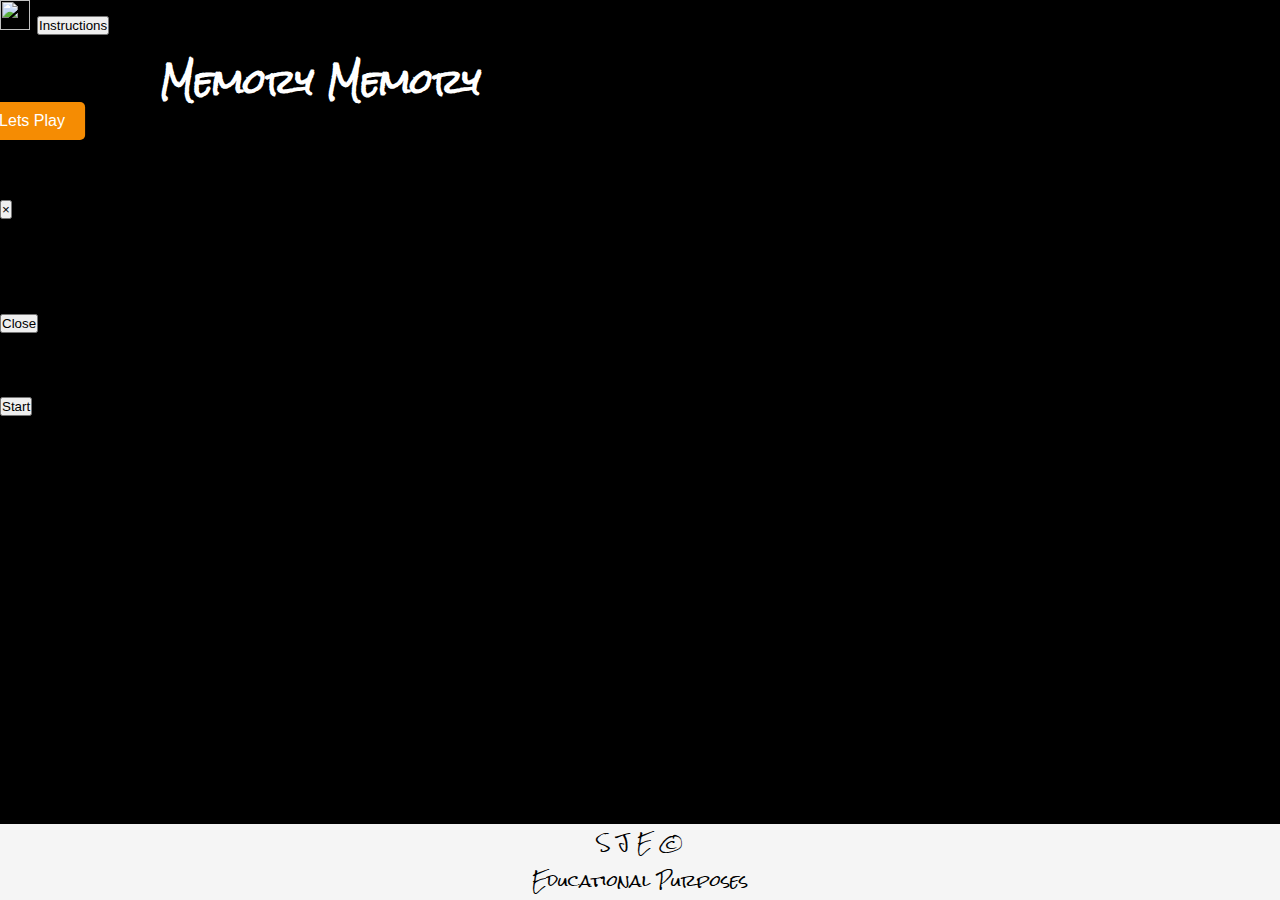
==== index.html @ ae5dddb4 "Updates to JS and HTML" ====
<!DOCTYPE html>
<html lang="en">
<head>
<!-- Sets the character set to be used when displaying characters on this page -->
<meta charset="utf-8">
<!-- meta viewport declaration -->
<meta name="viewport" content="width=device-width, initial-scale=1, shrink-to-fit=no">
<meta http-equiv="X-UA-Compatible" content="ie=edge"/>
<title>Memory Memory Game</title>
<!-- meta description giving a summary of the page -->
<meta name="description" content="game, memory game, concentration, puzzle, help me think, remember, games, gammer" />
<!-- Styles applied to elements on this page -->
<link rel="stylesheet" href="https://stackpath.bootstrapcdn.com/bootstrap/4.1.3/css/bootstrap.min.css" integrity="sha384-MCw98/SFnGE8fJT3GXwEOngsV7Zt27NXFoaoApmYm81iuXoPkFOJwJ8ERdknLPMO" crossorigin="anonymous">
<link rel="stylesheet" type="text/css" media="screen" href="assets/css/style.css" />
</head>
 <body>
    <!--Header and Navigation--> 
<header>
<nav class="navbar navbar-light bg-light">
  <a class="navbar-brand">
    <img src="assets/img/design.png" width="30" height="30" class="d-inline-block align-top" alt="">
  
  </a>
     <!-- Button trigger modal -->
  <button type="button" class="btn btn-primary" data-toggle="modal" data-target="#exampleModalCenter">
  Instructions
</button>
</nav>
    
</header>
  <!-- Maing Image and Lets Play Button -->
  <div id="welcome" class="panel">
<div class="container">
    <h1 class="display-2">Memory Memory</h1>
  <img src="assets/img/design.png" alt="Man with Brain Icon" class="img-fluid rounded mx-auto d-block" alt="Responsive image">
    <button class="button" id="okButton">Lets Play</button>
</div>
</div>

<!-- Modal Game Instructions Code from Bootstrap-->
<div class="modal fade" id="exampleModalCenter" tabindex="-1" role="dialog" aria-labelledby="exampleModalCenterTitle" aria-hidden="true">
  <div class="modal-dialog modal-dialog-centered" role="document">
    <div class="modal-content">
      <div class="modal-header">
        <h5 class="modal-title" id="exampleModalLongTitle">Memory Memory Instructions</h5>
        <button type="button" class="close" data-dismiss="modal" aria-label="Close">
          <span aria-hidden="true">&times;</span>
        </button>
      </div>
      <div class="modal-body">
      Its a very simple game! <br>  Match the cards and beat the clock! 
      </div>
      <div class="modal-footer">
        <button type="button" class="btn btn-secondary" data-dismiss="modal">Close</button>
      </div>
    </div>
  </div>
</div>

<!--Memory Game Board Cards-->
<div id="game-board" class="panel" hidden>
<section class='memory-game'>
	<div class='memory-card' data-id='black'>
		<img class='front-face' src="assets/img/black-dot.png" alt="White Card with Black Dot">
		<img class='back-face'  src="assets/img/back.png" alt="Blue Card">
	</div>
	<div class='memory-card' data-id='black'>
		<img class='front-face' src="assets/img/black-dot.png" alt="White Card with Black Dot">
		<img class='back-face'  src="assets/img/back.png" alt="Blue Card">
	</div>
	<div class='memory-card' data-framework='aqua'>
		<img class='front-face' src="assets/img/aqua-dot.png" alt="White Card with Aqua Dot">
		<img class='back-face'  src="assets/img/back.png" alt="Blue Card">
	</div>
	<div class='memory-card' data-id='aqua'>
		<img class='front-face' src="assets/img/aqua-dot.png" alt="White Card with Aqua Dot">
		<img class='back-face'  src="assets/img/back.png" alt="Blue Card">
	</div>
	<div class='memory-card' data-id='blue'>
		<img class='front-face' src="assets/img/blue-dot.png" alt="White Card with Blue Dot">
		<img class='back-face'  src="assets/img/back.png" alt="Blue Card">
	</div>
	<div class='memory-card' data-id='blue'>
		<img class='front-face' src="assets/img/blue-dot.png" alt="White Card with Blue Dot">
		<img class='back-face'  src="assets/img/back.png" alt="Blue Card">
	</div>
	<div class='memory-card' data-id='green'>
		<img class='front-face' src="assets/img/green-dot.png" alt="White Card with Green Dot">
		<img class='back-face'  src="assets/img/back.png" alt="Blue Card">
	</div>
	<div class='memory-card' data-id='green'>
		<img class='front-face' src="assets/img/green-dot.png" alt="White Card with Green Dot">
		<img class='back-face'  src="assets/img/back.png" alt="Blue Card">
	</div>
    <div class='memory-card' data-id='orange'>
		<img class='front-face' src="assets/img/orange-dot.png" alt="White Card with Orange Dot">
		<img class='back-face'  src="assets/img/back.png" alt="Blue Card">
	</div>
	<div class='memory-card' data-id='orange'>
		<img class='front-face' src="assets/img/orange-dot.png" alt="White Card with Orange Dot">
		<img class='back-face'  src="assets/img/back.png" alt="Blue Card">
	</div>
	<div class='memory-card' data-id='pink'>
		<img class='front-face' src="assets/img/pink-dot.png" alt="White Card with Pink Dot">
		<img class='back-face'  src="assets/img/back.png" alt="Blue Card">
	</div>
	<div class='memory-card' data-id='pink'>
		<img class='front-face' src="assets/img/pink-dot.png" alt="White Card with Pink Dot">
		<img class='back-face'  src="assets/img/back.png" alt="Blue Card">
	</div>
	<div class='memory-card' data-id='purple'>
		<img class='front-face' src="assets/img/purple-dot.png" alt="White Card with Purple Dot">
		<img class='back-face'  src="assets/img/back.png" alt="Blue Card">
	</div>
	<div class='memory-card' data-id='purple'>
		<img class='front-face' src="assets/img/purple-dot.png" alt="White Card with Purple Dot">
		<img class='back-face'  src="assets/img/back.png" alt="Blue Card">
	</div>
	<div class='memory-card' data-id='red'>
		<img class='front-face' src="assets/img/red-dot.png" alt="White Card with Red Dot">
		<img class='back-face'  src="assets/img/back.png" alt="Blue Card">
	</div>
	<div class='memory-card' data-id='red'>
		<img class='front-face' src="assets/img/red-dot.png" alt="White Card with Red Dot">
		<img class='back-face'  src="assets/img/back.png" alt="Blue Card">
    </div>
    </div>
    <!--Score Board-->
</section>
<div id='box'>
   <div id="countDown">
       <h3>Seconds left: <span id="time-left">60</span></h3>
       <button id="start-button">Start</button>
   </div>
 </div>
<!--Footer-->
<div class="footer">
  <p>S J E &copy; <br> Educational Purposes</p>
</div>
<!--Links to Scripts internal and external-->
<script src="assets/scripts/scripts.js"></script>
<script src="https://code.jquery.com/jquery-3.2.1.slim.min.js" integrity="sha384-KJ3o2DKtIkvYIK3UENzmM7KCkRr/rE9/Qpg6aAZGJwFDMVNA/GpGFF93hXpG5KkN" crossorigin="anonymous"></script>
<script src="https://cdnjs.cloudflare.com/ajax/libs/popper.js/1.12.9/umd/popper.min.js" integrity="sha384-ApNbgh9B+Y1QKtv3Rn7W3mgPxhU9K/ScQsAP7hUibX39j7fakFPskvXusvfa0b4Q" crossorigin="anonymous"></script>
<script src="https://maxcdn.bootstrapcdn.com/bootstrap/4.0.0/js/bootstrap.min.js" integrity="sha384-JZR6Spejh4U02d8jOt6vLEHfe/JQGiRRSQQxSfFWpi1MquVdAyjUar5+76PVCmYl" crossorigin="anonymous"></script>
</body>
</html>
---- assets/css/style.css ----
@import url('https://fonts.googleapis.com/css2?family=Rock+Salt&display=swap');

/* reset applied */
* {
  padding: 0;
  margin: 0;
  box-sizing: border-box;
}
/* reset */
body {
  height: 100vh;
  display: block;
  background: black;
  font-family: 'Rock Salt', cursive;
}

.display-2 {
    color: white;
    text-align: center;
}
/* Container needed to position the button. Adjust the width as needed */
.container {
  position: relative;
  width: 50%;
}

/* Make the image responsive */
.container img {
  width: 100%;
  height: auto;
}
body::after {
  content: '';
  background: url('/assets/img/design.png');
  opacity: 0.1;
  top: 0;
  left: 0;
  bottom: 0;
  right: 0;
  position: absolute;
  z-index: -1;
}


/* Style the button and place it at the lower end of the container/image */
.container .button {
  position: absolute;
  top: 68%;
  left: 5%;
  transform: translate(-50%, -50%);
  -ms-transform: translate(-50%, -50%);
  background-color: rgb(245, 140, 3);
  color: white;
  font-size: 16px;
  padding: 10px 20px;
  border: none;
  cursor: pointer;
  border-radius: 5px;
}
/* Style the hover over button */
.container .button:hover {
  background-color: hotpink;
}

/* Style the hover over button */
.memory-game {
  width: 500px;
  height: 500px;
  margin: auto;
  display: flex;
  flex-wrap: wrap;
  perspective: 1000px;
}

.memory-card {
  width: calc(25% - 10px);
  height: calc(33.333% - 10px);
  margin: 5px;
  position: relative;
  transform: scale(1);
  transform-style: preserve-3d;
  transition: transform .5s;
  box-shadow: 1px 1px 1px rgba(0,0,0,.3);
}

.memory-card:active {
  transform: scale(0.97);
  transition: transform .2s;
}

.memory-card.flip {
  transform: rotateY(180deg);
}

.front-face,
.back-face {
  width: 100%;
  height: 100%;
  padding: 20px;
  position: absolute;
  border-radius: 5px;
  background: cornflowerblue;
  backface-visibility: hidden;
}

.front-face {
  transform: rotateY(180deg);
}
.countDown {
    color: yellow;
}

/* Style the footer */
.footer {
  position: fixed;
  left: 0;
  bottom: 0;
  width: 100%;
  background-color: whitesmoke;
  color: black;
  text-align: center;
}
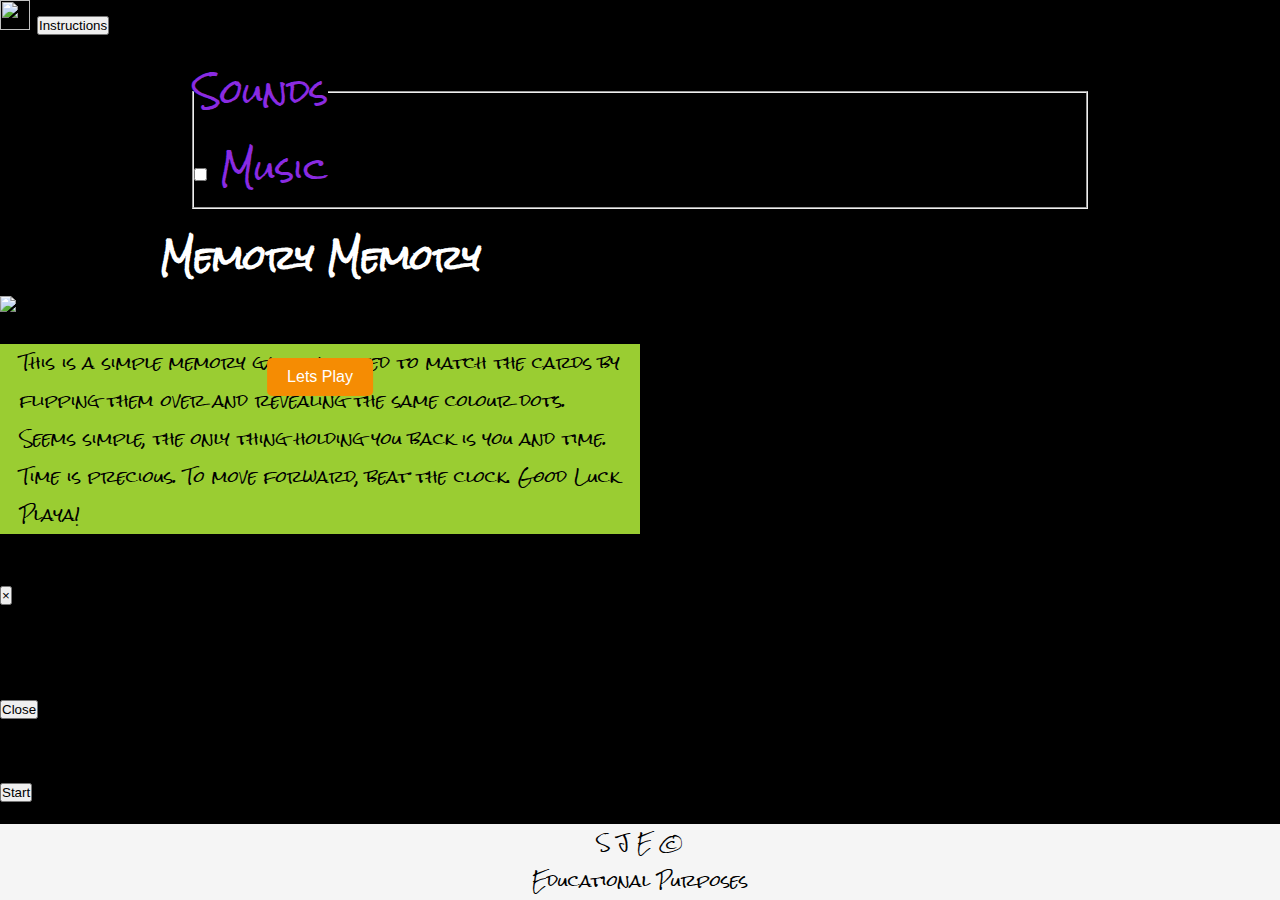
==== commit bf5d944e: "Music Player Added" ====
--- a/index.html
+++ b/index.html
@@ -19,24 +19,28 @@
 <nav class="navbar navbar-light bg-light">
   <a class="navbar-brand">
     <img src="assets/img/design.png" width="30" height="30" class="d-inline-block align-top" alt="">
-  
   </a>
      <!-- Button trigger modal -->
   <button type="button" class="btn btn-primary" data-toggle="modal" data-target="#exampleModalCenter">
   Instructions
 </button>
 </nav>
-    
 </header>
+<!--Music Option-->
+<fieldset>
+      <legend>Sounds</legend>
+        <input type="checkbox" id="music"/>
+        <label for="music">Music</label><br>
+</fieldset>
   <!-- Maing Image and Lets Play Button -->
   <div id="welcome" class="panel">
 <div class="container">
     <h1 class="display-2">Memory Memory</h1>
   <img src="assets/img/design.png" alt="Man with Brain Icon" class="img-fluid rounded mx-auto d-block" alt="Responsive image">
+  <p id="instructions">This is a simple memory game, you need to match the cards by flipping them over and revealing the same colour dots. Seems simple, the only thing holding you back is you and time. Time is precious. To move forward, beat the clock. Good Luck Playa!</p> 
     <button class="button" id="okButton">Lets Play</button>
 </div>
 </div>
-
 <!-- Modal Game Instructions Code from Bootstrap-->
 <div class="modal fade" id="exampleModalCenter" tabindex="-1" role="dialog" aria-labelledby="exampleModalCenterTitle" aria-hidden="true">
   <div class="modal-dialog modal-dialog-centered" role="document">
@@ -58,8 +62,8 @@
 </div>
 
 <!--Memory Game Board Cards-->
-<div id="game-board" class="panel" hidden>
-<section class='memory-game'>
+<div id="game" class="panel" hidden>
+<div id='game-board'>
 	<div class='memory-card' data-id='black'>
 		<img class='front-face' src="assets/img/black-dot.png" alt="White Card with Black Dot">
 		<img class='back-face'  src="assets/img/back.png" alt="Blue Card">
@@ -126,7 +130,7 @@
     </div>
     </div>
     <!--Score Board-->
-</section>
+</div>
 <div id='box'>
    <div id="countDown">
        <h3>Seconds left: <span id="time-left">60</span></h3>
@@ -139,6 +143,7 @@
 </div>
 <!--Links to Scripts internal and external-->
 <script src="assets/scripts/scripts.js"></script>
+
 <script src="https://code.jquery.com/jquery-3.2.1.slim.min.js" integrity="sha384-KJ3o2DKtIkvYIK3UENzmM7KCkRr/rE9/Qpg6aAZGJwFDMVNA/GpGFF93hXpG5KkN" crossorigin="anonymous"></script>
 <script src="https://cdnjs.cloudflare.com/ajax/libs/popper.js/1.12.9/umd/popper.min.js" integrity="sha384-ApNbgh9B+Y1QKtv3Rn7W3mgPxhU9K/ScQsAP7hUibX39j7fakFPskvXusvfa0b4Q" crossorigin="anonymous"></script>
 <script src="https://maxcdn.bootstrapcdn.com/bootstrap/4.0.0/js/bootstrap.min.js" integrity="sha384-JZR6Spejh4U02d8jOt6vLEHfe/JQGiRRSQQxSfFWpi1MquVdAyjUar5+76PVCmYl" crossorigin="anonymous"></script>
--- a/assets/css/style.css
+++ b/assets/css/style.css
@@ -17,6 +17,21 @@
 .display-2 {
     color: white;
     text-align: center;
+}
+
+fieldset {
+    text-align: left;
+    width: 70%;
+    margin: 10px auto;
+    color: blueviolet;
+    font-size: 2em;
+}
+
+#instructions {
+    background-color: yellowgreen;
+    padding: 0 20px;
+    margin: 10px auto;
+    
 }
 /* Container needed to position the button. Adjust the width as needed */
 .container {
@@ -45,8 +60,8 @@
 /* Style the button and place it at the lower end of the container/image */
 .container .button {
   position: absolute;
-  top: 68%;
-  left: 5%;
+  top: 50%;
+  left: 50%;
   transform: translate(-50%, -50%);
   -ms-transform: translate(-50%, -50%);
   background-color: rgb(245, 140, 3);
@@ -61,16 +76,16 @@
 .container .button:hover {
   background-color: hotpink;
 }
-
-/* Style the hover over button */
-.memory-game {
-  width: 500px;
-  height: 500px;
-  margin: auto;
+/* Style the gameboard*/ 
+.grid {
   display: flex;
   flex-wrap: wrap;
+  width: 300px;
+  height: 400px;
   perspective: 1000px;
 }
+
+/*
 
 .memory-card {
   width: calc(25% - 10px);
@@ -109,7 +124,7 @@
 .countDown {
     color: yellow;
 }
-
+*/
 /* Style the footer */
 .footer {
   position: fixed;
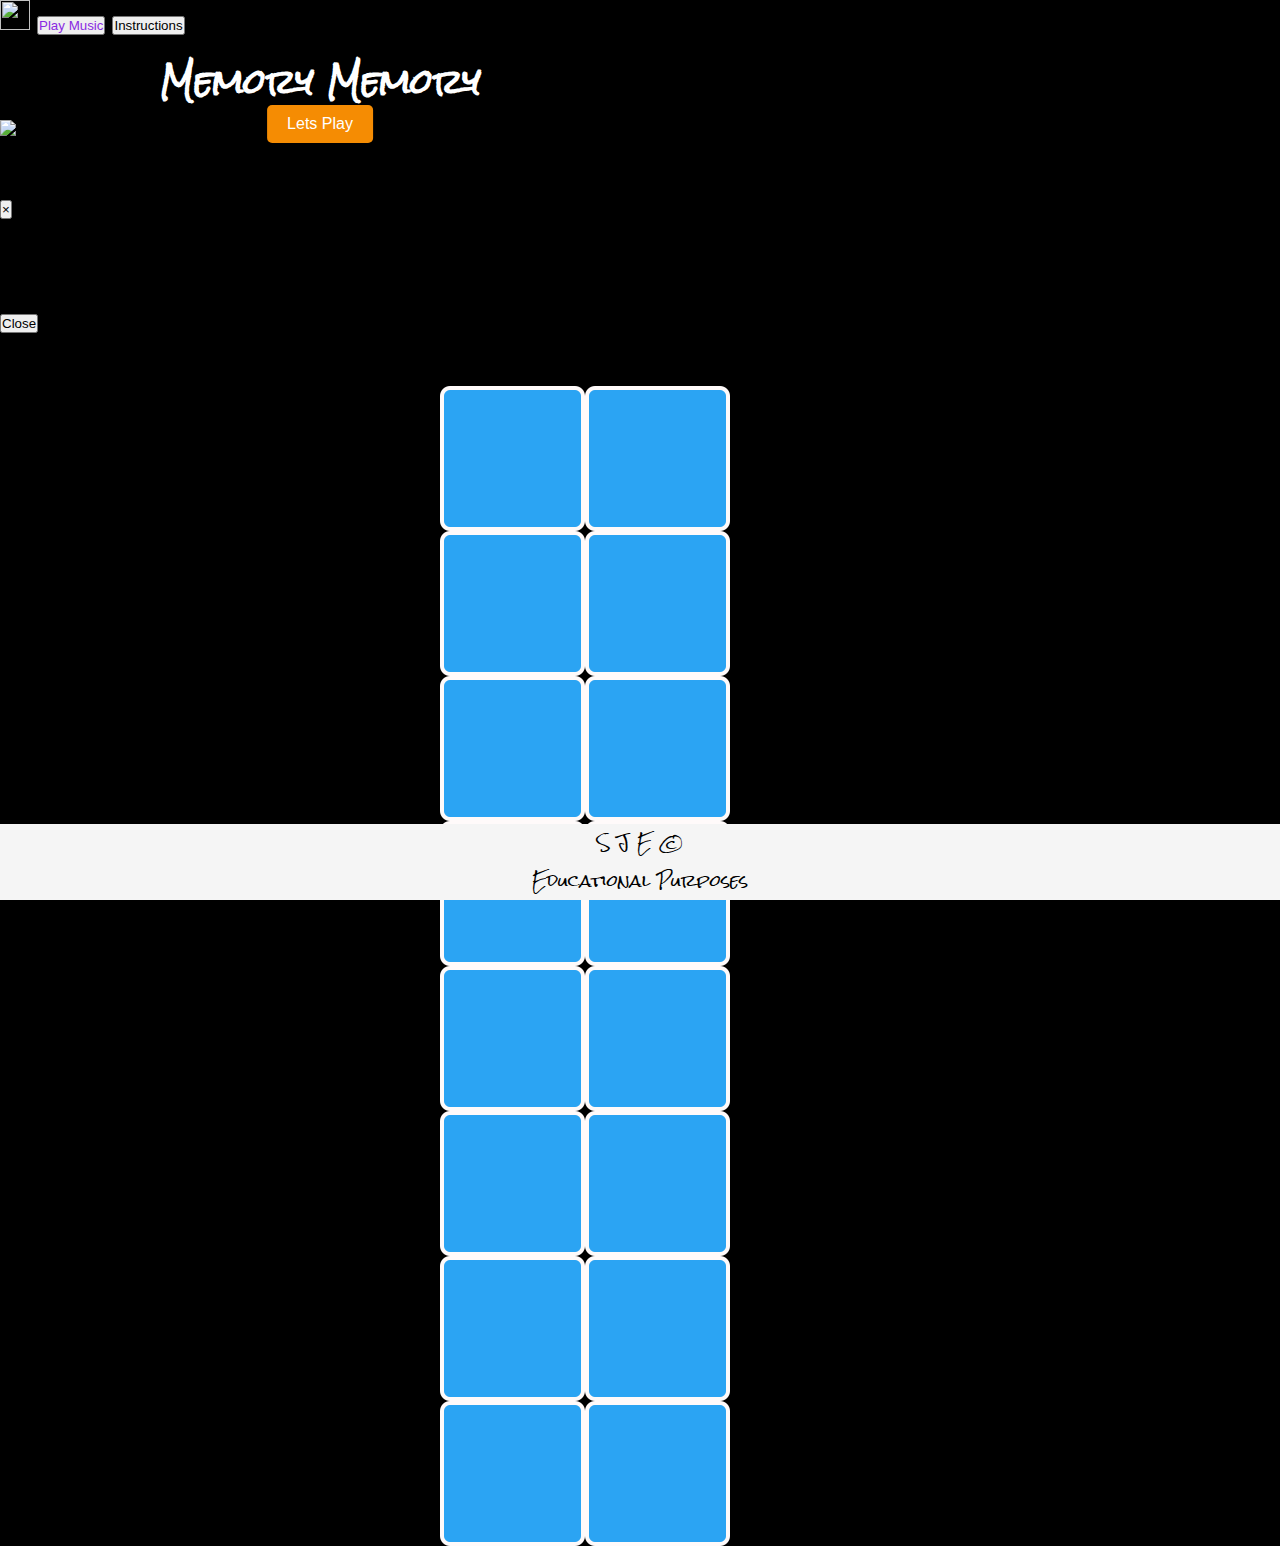
==== commit 86a03ed0: "Updates to CSS" ====
--- a/index.html
+++ b/index.html
@@ -20,24 +20,21 @@
   <a class="navbar-brand">
     <img src="assets/img/design.png" width="30" height="30" class="d-inline-block align-top" alt="">
   </a>
+  <span><!--Music Option-->
+<button onclick="play()" class='music'>Play Music</button>
+<audio id="audio" src="assets/sounds/song.mp3"></audio></span>
      <!-- Button trigger modal -->
   <button type="button" class="btn btn-primary" data-toggle="modal" data-target="#exampleModalCenter">
   Instructions
 </button>
 </nav>
 </header>
-<!--Music Option-->
-<fieldset>
-      <legend>Sounds</legend>
-        <input type="checkbox" id="music"/>
-        <label for="music">Music</label><br>
-</fieldset>
-  <!-- Maing Image and Lets Play Button -->
-  <div id="welcome" class="panel">
+
+<!-- Maing Image and Lets Play Button -->
+<div id="welcome" class="panel">
 <div class="container">
     <h1 class="display-2">Memory Memory</h1>
   <img src="assets/img/design.png" alt="Man with Brain Icon" class="img-fluid rounded mx-auto d-block" alt="Responsive image">
-  <p id="instructions">This is a simple memory game, you need to match the cards by flipping them over and revealing the same colour dots. Seems simple, the only thing holding you back is you and time. Time is precious. To move forward, beat the clock. Good Luck Playa!</p> 
     <button class="button" id="okButton">Lets Play</button>
 </div>
 </div>
@@ -52,7 +49,7 @@
         </button>
       </div>
       <div class="modal-body">
-      Its a very simple game! <br>  Match the cards and beat the clock! 
+      This is a simple memory game, you need to match the cards by flipping them over and revealing the same colour dots. Seems simple, the only thing holding you back is you and time. Time is precious. To move forward, beat the clock. Good Luck Playa!
       </div>
       <div class="modal-footer">
         <button type="button" class="btn btn-secondary" data-dismiss="modal">Close</button>
@@ -61,9 +58,9 @@
   </div>
 </div>
 
-<!--Memory Game Board Cards-->
+<!--Memory Game Board Cards
 <div id="game" class="panel" hidden>
-<div id='game-board'>
+<div id='game-board' class='grid'>
 	<div class='memory-card' data-id='black'>
 		<img class='front-face' src="assets/img/black-dot.png" alt="White Card with Black Dot">
 		<img class='back-face'  src="assets/img/back.png" alt="Blue Card">
@@ -129,8 +126,13 @@
 		<img class='back-face'  src="assets/img/back.png" alt="Blue Card">
     </div>
     </div>
-    <!--Score Board-->
+    Score Board-->
 </div>
+
+<h3>Score:<span id="result"></span></h3>
+
+  <div class="grid">
+  </div>
 <div id='box'>
    <div id="countDown">
        <h3>Seconds left: <span id="time-left">60</span></h3>
--- a/assets/css/style.css
+++ b/assets/css/style.css
@@ -19,12 +19,9 @@
     text-align: center;
 }
 
-fieldset {
-    text-align: left;
-    width: 70%;
-    margin: 10px auto;
+.music {
+
     color: blueviolet;
-    font-size: 2em;
 }
 
 #instructions {
@@ -60,7 +57,7 @@
 /* Style the button and place it at the lower end of the container/image */
 .container .button {
   position: absolute;
-  top: 50%;
+  top: 70%;
   left: 50%;
   transform: translate(-50%, -50%);
   -ms-transform: translate(-50%, -50%);
@@ -80,9 +77,12 @@
 .grid {
   display: flex;
   flex-wrap: wrap;
-  width: 300px;
+  width: 400px;
   height: 400px;
-  perspective: 1000px;
+    max-width: 50%;
+    margin-left: auto;
+    margin-right: auto;
+    border-radius: 0.3em;
 }
 
 /*
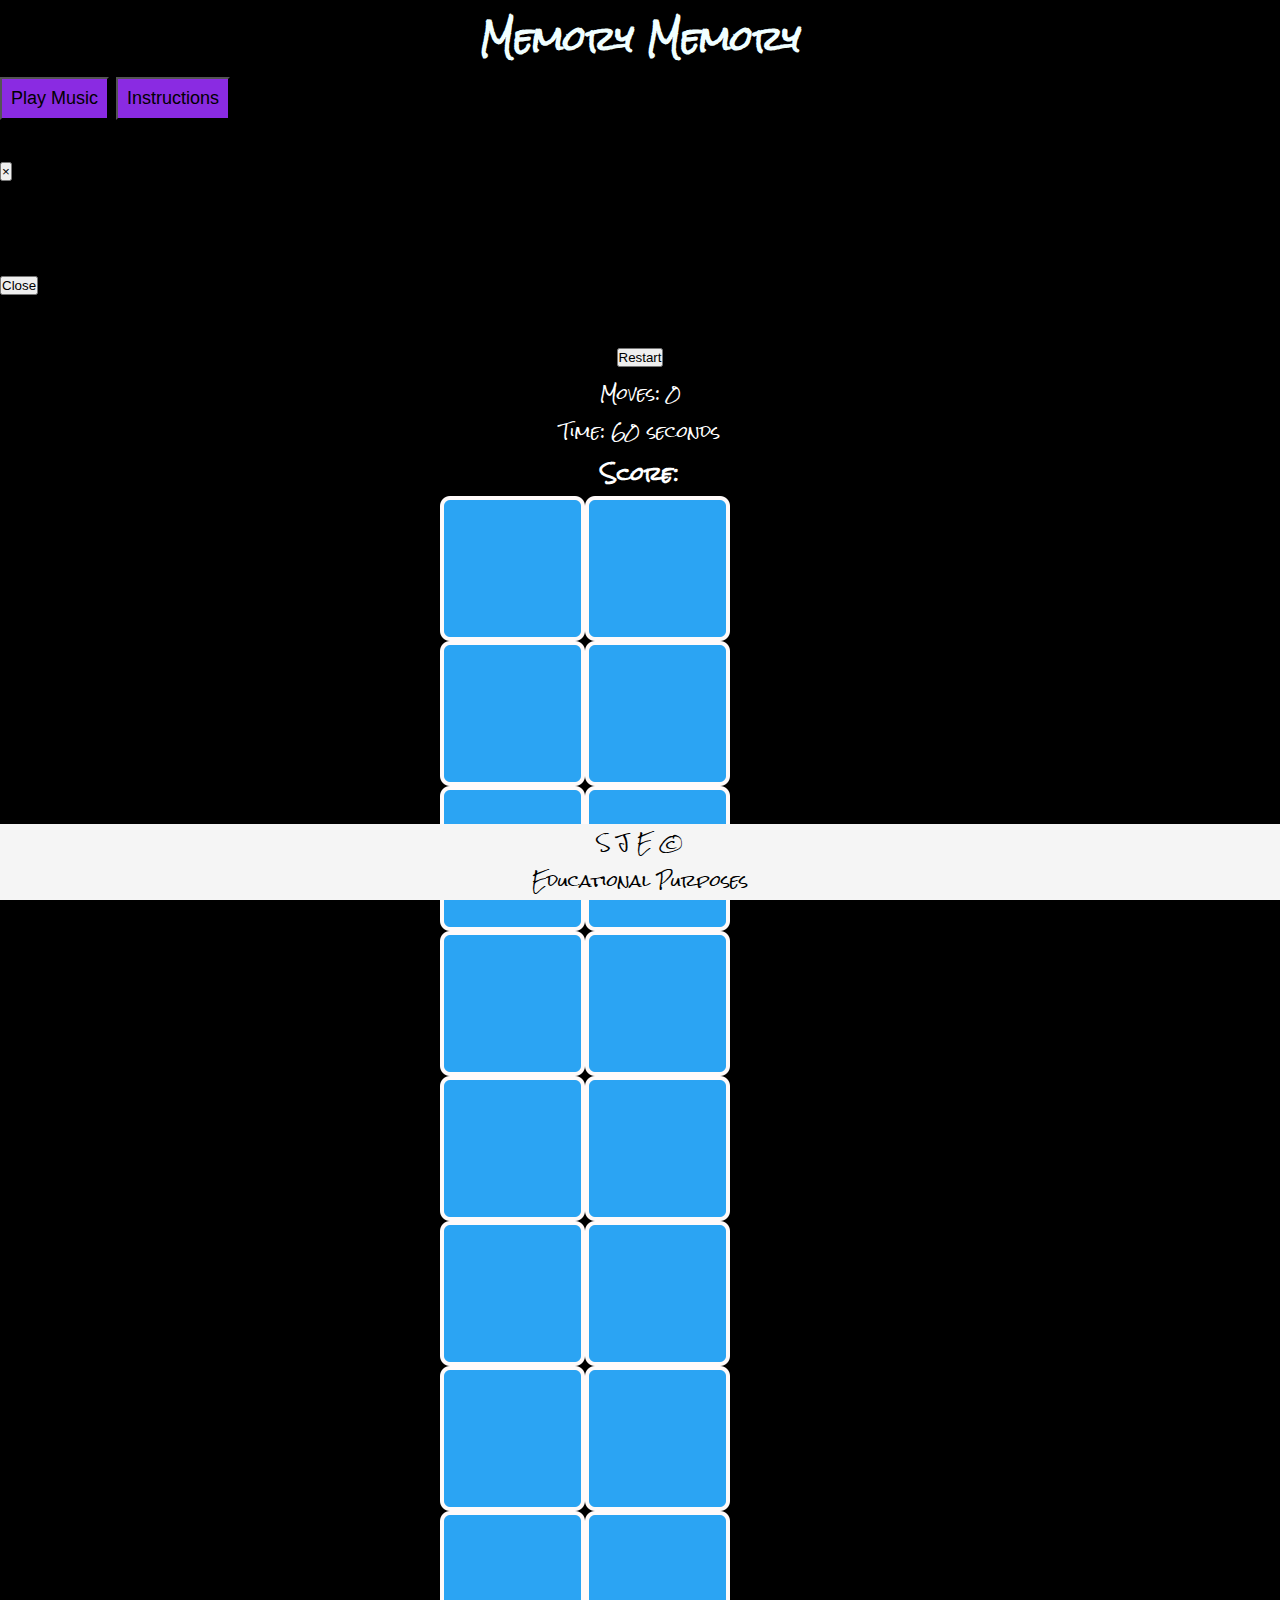
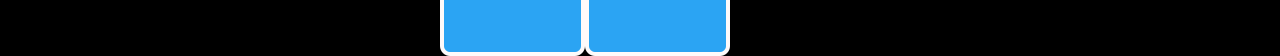
==== commit d1ca5ad9: "JS Updte" ====
--- a/index.html
+++ b/index.html
@@ -16,28 +16,16 @@
  <body>
     <!--Header and Navigation--> 
 <header>
-<nav class="navbar navbar-light bg-light">
-  <a class="navbar-brand">
-    <img src="assets/img/design.png" width="30" height="30" class="d-inline-block align-top" alt="">
-  </a>
+<h1 id="title">Memory Memory</h1>
   <span><!--Music Option-->
-<button onclick="play()" class='music'>Play Music</button>
+<button onclick="play()" id='button' class='buttons'>Play Music</button>
 <audio id="audio" src="assets/sounds/song.mp3"></audio></span>
      <!-- Button trigger modal -->
-  <button type="button" class="btn btn-primary" data-toggle="modal" data-target="#exampleModalCenter">
+  <button type="button" id='button' class='buttons' data-toggle="modal" data-target="#exampleModalCenter">
   Instructions
 </button>
 </nav>
 </header>
-
-<!-- Maing Image and Lets Play Button -->
-<div id="welcome" class="panel">
-<div class="container">
-    <h1 class="display-2">Memory Memory</h1>
-  <img src="assets/img/design.png" alt="Man with Brain Icon" class="img-fluid rounded mx-auto d-block" alt="Responsive image">
-    <button class="button" id="okButton">Lets Play</button>
-</div>
-</div>
 <!-- Modal Game Instructions Code from Bootstrap-->
 <div class="modal fade" id="exampleModalCenter" tabindex="-1" role="dialog" aria-labelledby="exampleModalCenterTitle" aria-hidden="true">
   <div class="modal-dialog modal-dialog-centered" role="document">
@@ -58,87 +46,16 @@
   </div>
 </div>
 
-<!--Memory Game Board Cards
-<div id="game" class="panel" hidden>
-<div id='game-board' class='grid'>
-	<div class='memory-card' data-id='black'>
-		<img class='front-face' src="assets/img/black-dot.png" alt="White Card with Black Dot">
-		<img class='back-face'  src="assets/img/back.png" alt="Blue Card">
-	</div>
-	<div class='memory-card' data-id='black'>
-		<img class='front-face' src="assets/img/black-dot.png" alt="White Card with Black Dot">
-		<img class='back-face'  src="assets/img/back.png" alt="Blue Card">
-	</div>
-	<div class='memory-card' data-framework='aqua'>
-		<img class='front-face' src="assets/img/aqua-dot.png" alt="White Card with Aqua Dot">
-		<img class='back-face'  src="assets/img/back.png" alt="Blue Card">
-	</div>
-	<div class='memory-card' data-id='aqua'>
-		<img class='front-face' src="assets/img/aqua-dot.png" alt="White Card with Aqua Dot">
-		<img class='back-face'  src="assets/img/back.png" alt="Blue Card">
-	</div>
-	<div class='memory-card' data-id='blue'>
-		<img class='front-face' src="assets/img/blue-dot.png" alt="White Card with Blue Dot">
-		<img class='back-face'  src="assets/img/back.png" alt="Blue Card">
-	</div>
-	<div class='memory-card' data-id='blue'>
-		<img class='front-face' src="assets/img/blue-dot.png" alt="White Card with Blue Dot">
-		<img class='back-face'  src="assets/img/back.png" alt="Blue Card">
-	</div>
-	<div class='memory-card' data-id='green'>
-		<img class='front-face' src="assets/img/green-dot.png" alt="White Card with Green Dot">
-		<img class='back-face'  src="assets/img/back.png" alt="Blue Card">
-	</div>
-	<div class='memory-card' data-id='green'>
-		<img class='front-face' src="assets/img/green-dot.png" alt="White Card with Green Dot">
-		<img class='back-face'  src="assets/img/back.png" alt="Blue Card">
-	</div>
-    <div class='memory-card' data-id='orange'>
-		<img class='front-face' src="assets/img/orange-dot.png" alt="White Card with Orange Dot">
-		<img class='back-face'  src="assets/img/back.png" alt="Blue Card">
-	</div>
-	<div class='memory-card' data-id='orange'>
-		<img class='front-face' src="assets/img/orange-dot.png" alt="White Card with Orange Dot">
-		<img class='back-face'  src="assets/img/back.png" alt="Blue Card">
-	</div>
-	<div class='memory-card' data-id='pink'>
-		<img class='front-face' src="assets/img/pink-dot.png" alt="White Card with Pink Dot">
-		<img class='back-face'  src="assets/img/back.png" alt="Blue Card">
-	</div>
-	<div class='memory-card' data-id='pink'>
-		<img class='front-face' src="assets/img/pink-dot.png" alt="White Card with Pink Dot">
-		<img class='back-face'  src="assets/img/back.png" alt="Blue Card">
-	</div>
-	<div class='memory-card' data-id='purple'>
-		<img class='front-face' src="assets/img/purple-dot.png" alt="White Card with Purple Dot">
-		<img class='back-face'  src="assets/img/back.png" alt="Blue Card">
-	</div>
-	<div class='memory-card' data-id='purple'>
-		<img class='front-face' src="assets/img/purple-dot.png" alt="White Card with Purple Dot">
-		<img class='back-face'  src="assets/img/back.png" alt="Blue Card">
-	</div>
-	<div class='memory-card' data-id='red'>
-		<img class='front-face' src="assets/img/red-dot.png" alt="White Card with Red Dot">
-		<img class='back-face'  src="assets/img/back.png" alt="Blue Card">
-	</div>
-	<div class='memory-card' data-id='red'>
-		<img class='front-face' src="assets/img/red-dot.png" alt="White Card with Red Dot">
-		<img class='back-face'  src="assets/img/back.png" alt="Blue Card">
-    </div>
-    </div>
-    Score Board-->
-</div>
-
+<!--This is the game score board-->
+<section class="score">
+            <p><button class="buttons"  id='restartButton'>Restart </button></p>
+            <p><span class="moves">Moves: </span> 0 <br>  Time: <span class= "timer" id="countdown">0 </span></p> 
+<!--Shows Game Score-->  
 <h3>Score:<span id="result"></span></h3>
-
+<!--This is where the game will populate-->
   <div class="grid">
   </div>
-<div id='box'>
-   <div id="countDown">
-       <h3>Seconds left: <span id="time-left">60</span></h3>
-       <button id="start-button">Start</button>
-   </div>
- </div>
+ </section>
 <!--Footer-->
 <div class="footer">
   <p>S J E &copy; <br> Educational Purposes</p>
--- a/assets/css/style.css
+++ b/assets/css/style.css
@@ -14,33 +14,30 @@
   font-family: 'Rock Salt', cursive;
 }
 
-.display-2 {
-    color: white;
+#title {
     text-align: center;
+    color: azure;
+    size: 1em;
+    transition: 5s;
 }
 
-.music {
-
-    color: blueviolet;
+#button{
+    padding: .5em;
+    background-color: blueviolet;
+    font-size: large;
+}
+ /*Style the hover over button */
+#button:hover {
+  background-color: hotpink;
 }
 
-#instructions {
-    background-color: yellowgreen;
-    padding: 0 20px;
-    margin: 10px auto;
-    
-}
-/* Container needed to position the button. Adjust the width as needed */
-.container {
-  position: relative;
-  width: 50%;
+.score {
+    text-align: center;
+    color: rgb(255, 255, 255);
+    margin: 10px 0;
+    padding:1.5em;
 }
 
-/* Make the image responsive */
-.container img {
-  width: 100%;
-  height: auto;
-}
 body::after {
   content: '';
   background: url('/assets/img/design.png');
@@ -79,52 +76,13 @@
   flex-wrap: wrap;
   width: 400px;
   height: 400px;
-    max-width: 50%;
-    margin-left: auto;
-    margin-right: auto;
-    border-radius: 0.3em;
+  max-width: 50%;
+  margin-left: auto;
+  margin-right: auto;
+  border-radius: 0.3em;
+  transform: perspective(1000%);
 }
 
-/*
-
-.memory-card {
-  width: calc(25% - 10px);
-  height: calc(33.333% - 10px);
-  margin: 5px;
-  position: relative;
-  transform: scale(1);
-  transform-style: preserve-3d;
-  transition: transform .5s;
-  box-shadow: 1px 1px 1px rgba(0,0,0,.3);
-}
-
-.memory-card:active {
-  transform: scale(0.97);
-  transition: transform .2s;
-}
-
-.memory-card.flip {
-  transform: rotateY(180deg);
-}
-
-.front-face,
-.back-face {
-  width: 100%;
-  height: 100%;
-  padding: 20px;
-  position: absolute;
-  border-radius: 5px;
-  background: cornflowerblue;
-  backface-visibility: hidden;
-}
-
-.front-face {
-  transform: rotateY(180deg);
-}
-.countDown {
-    color: yellow;
-}
-*/
 /* Style the footer */
 .footer {
   position: fixed;
@@ -134,4 +92,39 @@
   background-color: whitesmoke;
   color: black;
   text-align: center;
-}+}
+
+
+@media (max-width: 575.98px) {
+
+
+
+.buttons{
+    padding: .2em;
+    background-color: blueviolet;
+    font-size: small;
+}
+ /*Style the hover over button */
+.buttons:hover {
+  background-color: hotpink;
+}
+
+.score {
+    text-align: center;
+    color: rgb(255, 255, 255);
+    margin: 10px 0;
+}
+}
+/*
+// Small devices (landscape phones, less than 768px)
+@media (max-width: 767.98px) { ... }
+
+// Medium devices (tablets, less than 992px)
+@media (max-width: 991.98px) { ... }
+
+// Large devices (desktops, less than 1200px)
+@media (max-width: 1199.98px) { ... }
+
+// Extra large devices (large desktops)
+// No media query since the extra-large breakpoint has no upper bound on its width
+*/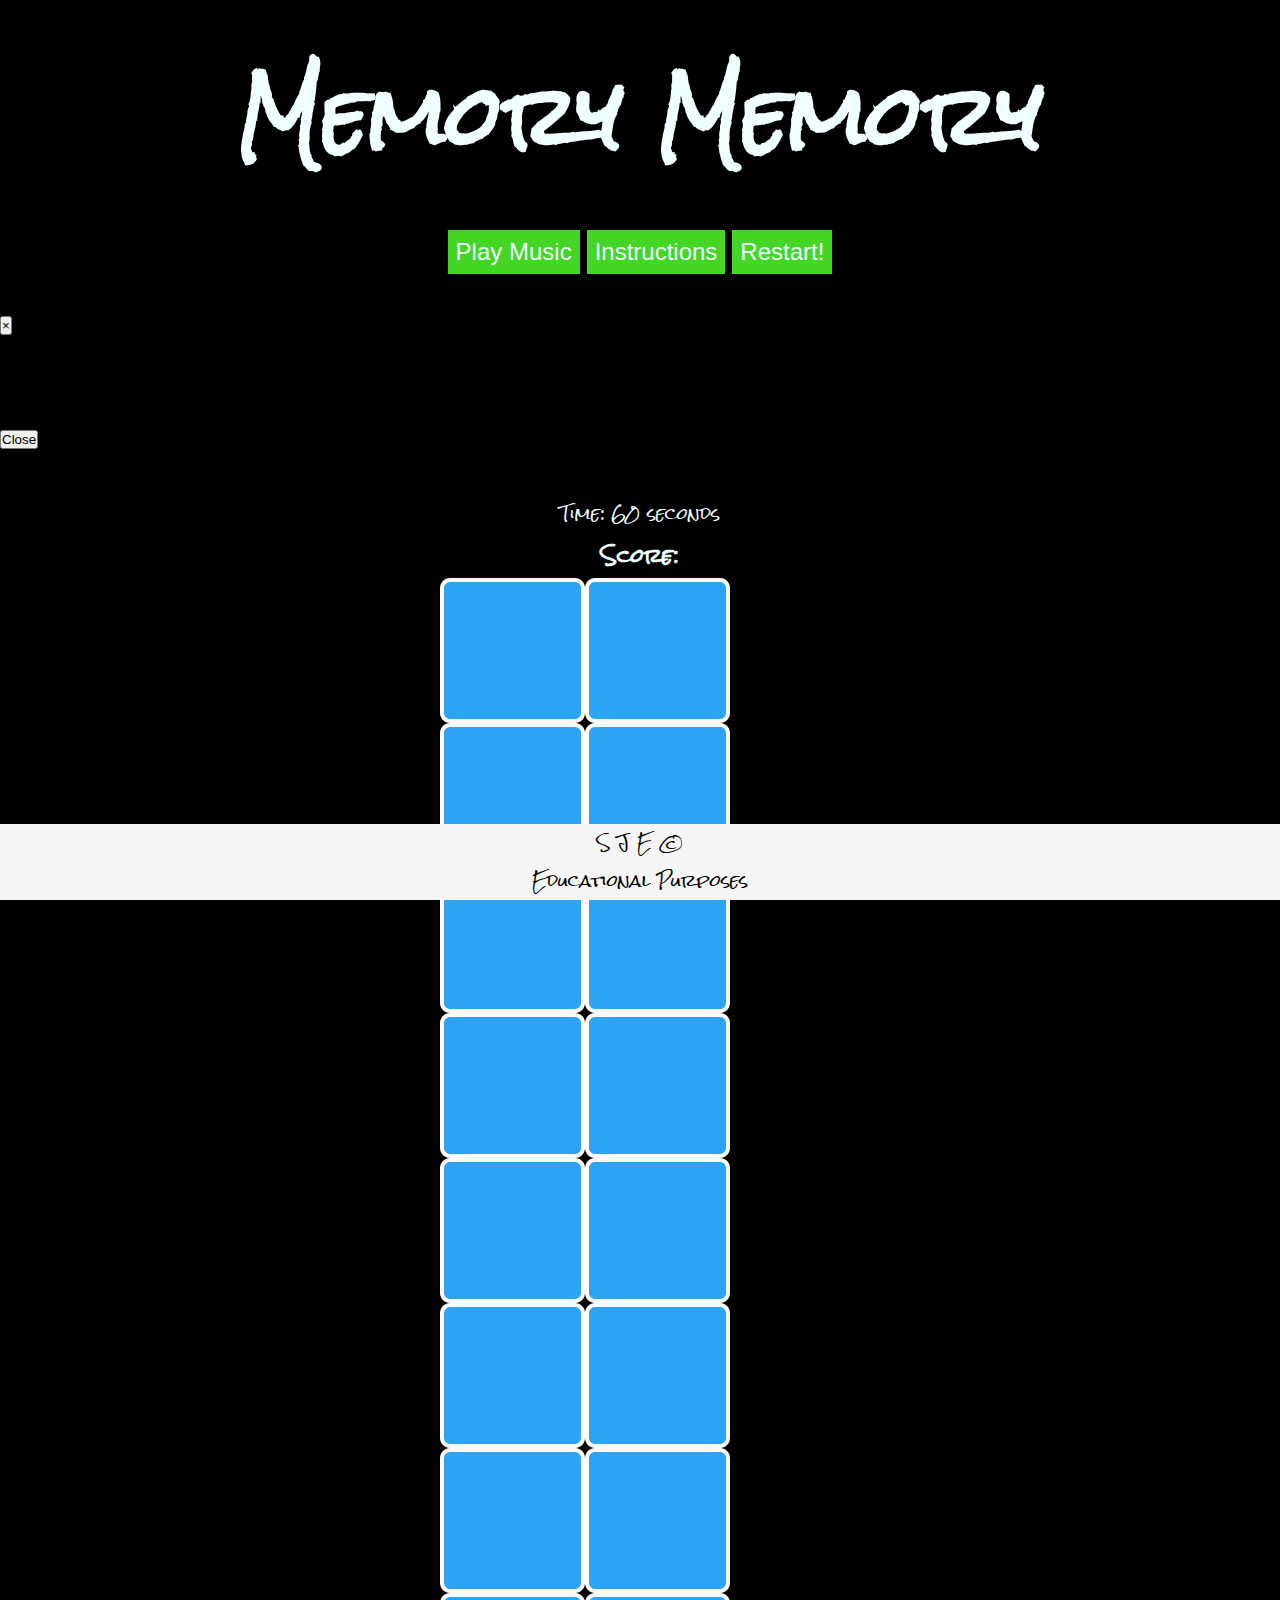
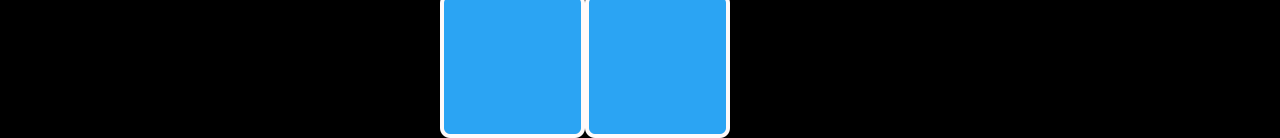
==== commit abb60457: "code validated" ====
--- a/index.html
+++ b/index.html
@@ -16,15 +16,17 @@
  <body>
     <!--Header and Navigation--> 
 <header>
-<h1 id="title">Memory Memory</h1>
-  <span><!--Music Option-->
-<button onclick="play()" id='button' class='buttons'>Play Music</button>
+<h1 class="hide-when-narrow" id="title">Memory Memory</h1>
+<!--Music Option-->
+<div class="wrapper">
+<span><button onclick="play()" class="buttons">Play Music</button>
 <audio id="audio" src="assets/sounds/song.mp3"></audio></span>
      <!-- Button trigger modal -->
   <button type="button" id='button' class='buttons' data-toggle="modal" data-target="#exampleModalCenter">
   Instructions
 </button>
-</nav>
+<button class="buttons" onClick="reloadThePage()">Restart!</button>
+</div>
 </header>
 <!-- Modal Game Instructions Code from Bootstrap-->
 <div class="modal fade" id="exampleModalCenter" tabindex="-1" role="dialog" aria-labelledby="exampleModalCenterTitle" aria-hidden="true">
@@ -48,8 +50,7 @@
 
 <!--This is the game score board-->
 <section class="score">
-            <p><button class="buttons"  id='restartButton'>Restart </button></p>
-            <p><span class="moves">Moves: </span> 0 <br>  Time: <span class= "timer" id="countdown">0 </span></p> 
+    <p><br>Time: <span class= "timer" id="countdown">0 </span></p> 
 <!--Shows Game Score-->  
 <h3>Score:<span id="result"></span></h3>
 <!--This is where the game will populate-->
@@ -57,12 +58,11 @@
   </div>
  </section>
 <!--Footer-->
-<div class="footer">
+<div class="hide-when-narrow" id="footer">
   <p>S J E &copy; <br> Educational Purposes</p>
 </div>
 <!--Links to Scripts internal and external-->
 <script src="assets/scripts/scripts.js"></script>
-
 <script src="https://code.jquery.com/jquery-3.2.1.slim.min.js" integrity="sha384-KJ3o2DKtIkvYIK3UENzmM7KCkRr/rE9/Qpg6aAZGJwFDMVNA/GpGFF93hXpG5KkN" crossorigin="anonymous"></script>
 <script src="https://cdnjs.cloudflare.com/ajax/libs/popper.js/1.12.9/umd/popper.min.js" integrity="sha384-ApNbgh9B+Y1QKtv3Rn7W3mgPxhU9K/ScQsAP7hUibX39j7fakFPskvXusvfa0b4Q" crossorigin="anonymous"></script>
 <script src="https://maxcdn.bootstrapcdn.com/bootstrap/4.0.0/js/bootstrap.min.js" integrity="sha384-JZR6Spejh4U02d8jOt6vLEHfe/JQGiRRSQQxSfFWpi1MquVdAyjUar5+76PVCmYl" crossorigin="anonymous"></script>
--- a/assets/css/style.css
+++ b/assets/css/style.css
@@ -6,38 +6,47 @@
   margin: 0;
   box-sizing: border-box;
 }
-/* reset */
+/* Set Body */
 body {
   height: 100vh;
   display: block;
   background: black;
   font-family: 'Rock Salt', cursive;
 }
-
+/*H1 Styling*/
 #title {
     text-align: center;
     color: azure;
-    size: 1em;
-    transition: 5s;
+    padding: 20px;
+    font-size: 80px;
+    transition: 3s;
 }
 
-#button{
-    padding: .5em;
-    background-color: blueviolet;
-    font-size: large;
+
+/*Align Time and Score*/
+.wrapper {
+    text-align: center;
+}
+/*Style the buttons*/
+.buttons{
+    padding: 8px;
+    align-items: center;
+    position: relative;
+    color: azure;
+    background-color: rgb(67, 214, 37);
+    border: yellowgreen;
+    font-size: x-large;
 }
  /*Style the hover over button */
-#button:hover {
+.buttons:hover {
   background-color: hotpink;
 }
-
+/*Style the score*/
 .score {
     text-align: center;
-    color: rgb(255, 255, 255);
-    margin: 10px 0;
-    padding:1.5em;
+    color: azure;
 }
-
+/*placement of the background image*/
 body::after {
   content: '';
   background: url('/assets/img/design.png');
@@ -49,28 +58,7 @@
   position: absolute;
   z-index: -1;
 }
-
-
-/* Style the button and place it at the lower end of the container/image */
-.container .button {
-  position: absolute;
-  top: 70%;
-  left: 50%;
-  transform: translate(-50%, -50%);
-  -ms-transform: translate(-50%, -50%);
-  background-color: rgb(245, 140, 3);
-  color: white;
-  font-size: 16px;
-  padding: 10px 20px;
-  border: none;
-  cursor: pointer;
-  border-radius: 5px;
-}
-/* Style the hover over button */
-.container .button:hover {
-  background-color: hotpink;
-}
-/* Style the gameboard*/ 
+/* Style the gameboard - creates the gird of cards*/ 
 .grid {
   display: flex;
   flex-wrap: wrap;
@@ -84,7 +72,7 @@
 }
 
 /* Style the footer */
-.footer {
+#footer {
   position: fixed;
   left: 0;
   bottom: 0;
@@ -93,15 +81,29 @@
   color: black;
   text-align: center;
 }
-
-
 @media (max-width: 575.98px) {
 
+#title {
+    text-align: center;
+    color: azure;
+    font-size: 50px;
+    transition: 1s;
+}
+ .hide-when-narrow {
+    display: none;
+  }
 
+.wrapper {
+    text-align: center;
+}
 
 .buttons{
-    padding: .2em;
-    background-color: blueviolet;
+    size: 10px;
+    align-items: center;
+    position: relative;
+    color: azure;
+    background-color: rgb(67, 214, 37);
+    border: yellowgreen;
     font-size: small;
 }
  /*Style the hover over button */
@@ -112,19 +114,19 @@
 .score {
     text-align: center;
     color: rgb(255, 255, 255);
-    margin: 10px 0;
+  
 }
+
+/* Style the gameboard*/ 
+.grid {
+  display: flex;
+  flex-wrap: wrap;
+  width: 200px;
+  height: 200px;
+  max-width: 100%;
+  margin-left: auto;
+  margin-right: auto;
+  border-radius: 0.1em;
+  transform: perspective(1000%);
 }
-/*
-// Small devices (landscape phones, less than 768px)
-@media (max-width: 767.98px) { ... }
-
-// Medium devices (tablets, less than 992px)
-@media (max-width: 991.98px) { ... }
-
-// Large devices (desktops, less than 1200px)
-@media (max-width: 1199.98px) { ... }
-
-// Extra large devices (large desktops)
-// No media query since the extra-large breakpoint has no upper bound on its width
-*/+}